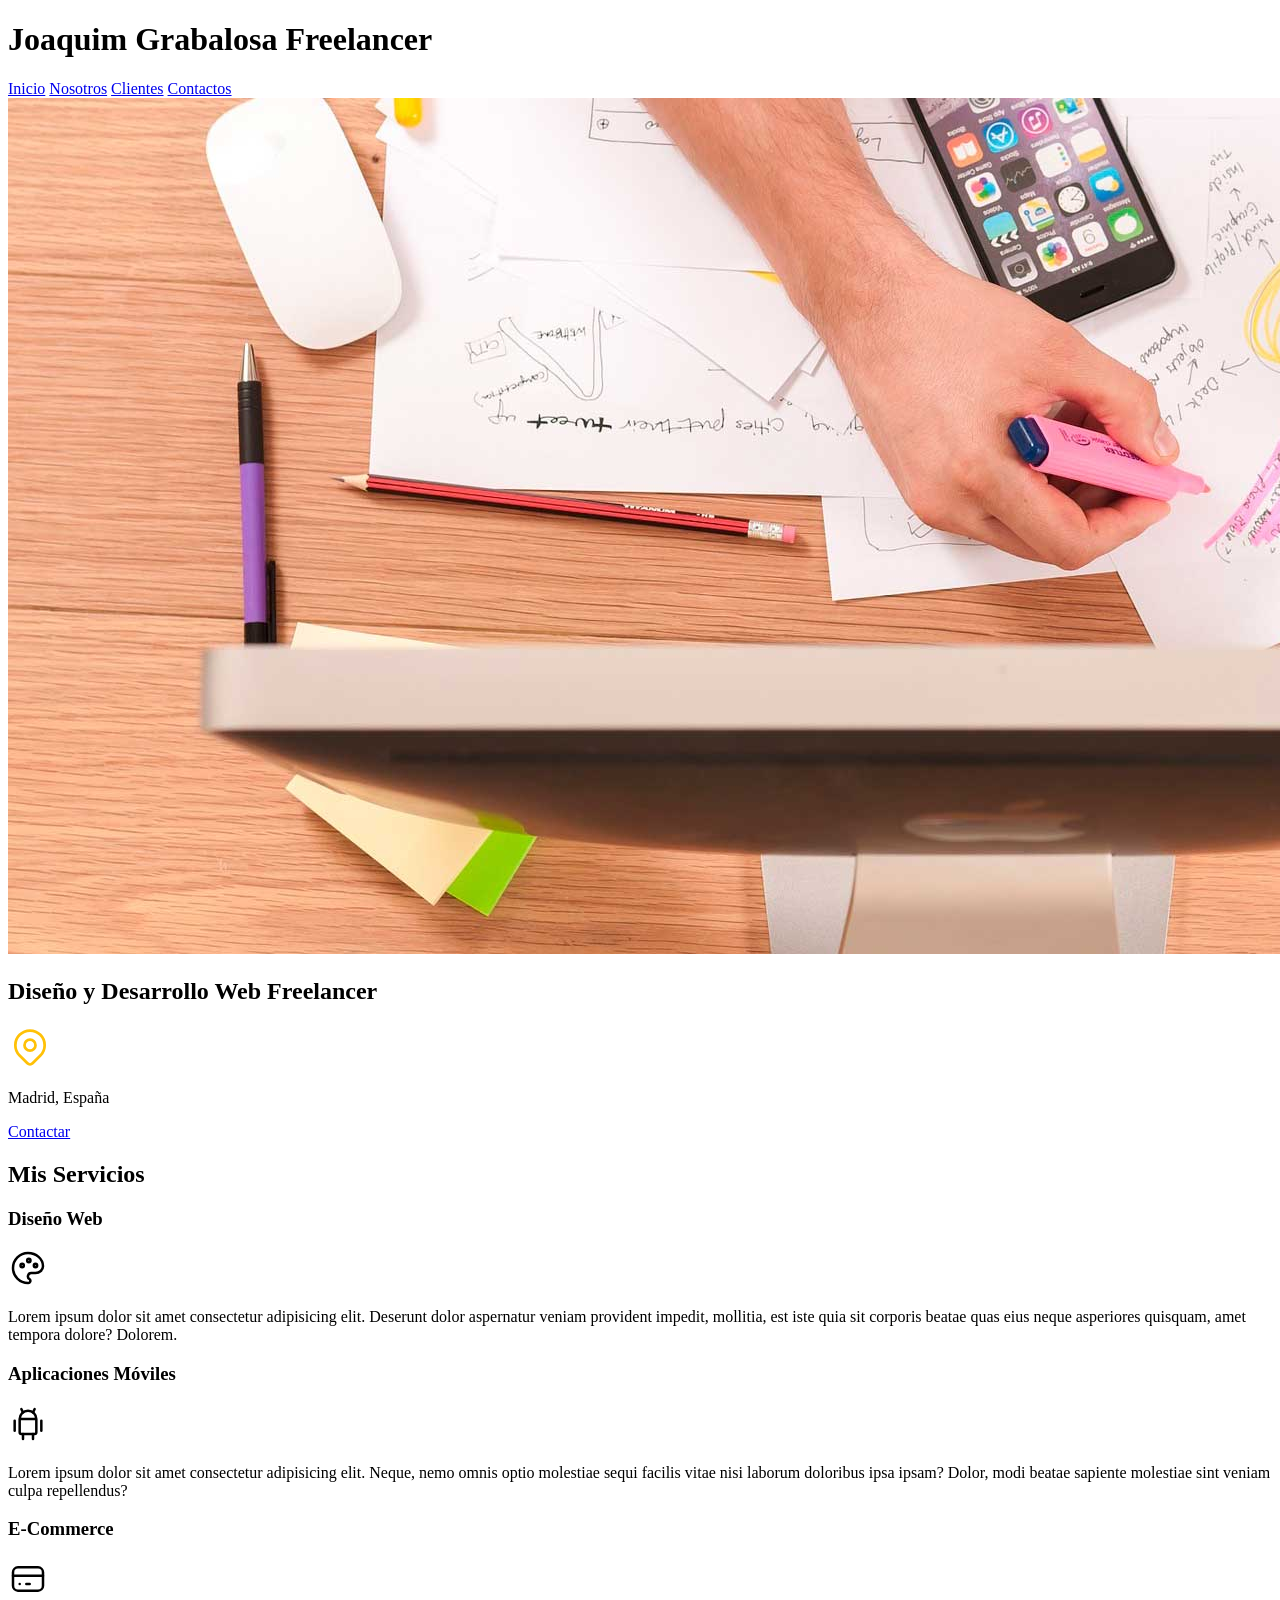
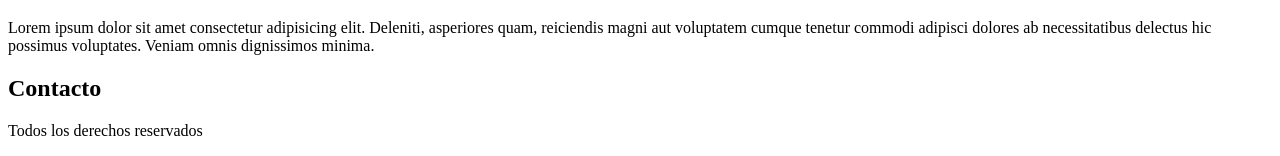
==== index.html @ 0ffbca12 "Html finalizado" ====
<!DOCTYPE html>
<html lang="en">
<head>
    <meta charset="UTF-8">
    <meta name="viewport" content="width=device-width, initial-scale=1.0">
    <title>Diseñador Freelancer</title>
</head>
<body>

    <header>
            <h1>Joaquim Grabalosa Freelancer</h1>
    </header>

    <nav>
        <a href="#">Inicio</a>
        <a href="#">Nosotros</a>
        <a href="#">Clientes</a>
        <a href="#">Contactos</a>
    </nav>

    <img src="img/hero.jpg" alt="">

    <section>
            <h2>Diseño y Desarrollo Web Freelancer</h2>
            
                <svg xmlns="http://www.w3.org/2000/svg" width="44" height="44" viewBox="0 0 24 24" fill="none" stroke="#ffc107" stroke-width="1.5" stroke-linecap="round" stroke-linejoin="round">
                    <path stroke="none" d="M0 0h24v24H0z" fill="none"/>
                    <path d="M9 11a3 3 0 1 0 6 0a3 3 0 0 0 -6 0"/>
                    <path d="M17.657 16.657l-4.243 4.243a2 2 0 0 1 -2.827 0l-4.244 -4.243a8 8 0 1 1 11.314 0"/>
                </svg>
            
            <p>Madrid, España</p>

            <a href="#">Contactar</a>
    </section>

    <main>
        <h2>Mis Servicios</h2>

        <section>
            <h3>Diseño Web</h3>
                <svg xmlns="http://www.w3.org/2000/svg" width="40" height="40" viewBox="0 0 24 24" fill="none" stroke="currentColor" stroke-width="1.5" stroke-linecap="round" stroke-linejoin="round" class="icon icon-tabler icons-tabler-outline icon-tabler-palette">
                    <path stroke="none" d="M0 0h24v24H0z" fill="none" />
                    <path d="M12 21a9 9 0 0 1 0 -18c4.97 0 9 3.582 9 8c0 1.06 -.474 2.078 -1.318 2.828c-.844 .75 -1.989 1.172 -3.182 1.172h-2.5a2 2 0 0 0 -1 3.75a1.3 1.3 0 0 1 -1 2.25" />
                    <path d="M7.5 10.5a1 1 0 1 0 2 0a1 1 0 1 0 -2 0" />
                    <path d="M11.5 7.5a1 1 0 1 0 2 0a1 1 0 1 0 -2 0" />
                    <path d="M15.5 10.5a1 1 0 1 0 2 0a1 1 0 1 0 -2 0" />
                </svg>
            <p>Lorem ipsum dolor sit amet consectetur adipisicing elit. Deserunt dolor aspernatur veniam provident impedit, mollitia, est iste quia sit corporis beatae quas eius neque asperiores quisquam, amet tempora dolore? Dolorem.</p>
        </section>

        <section>
            <h3>Aplicaciones Móviles</h3>

                <svg xmlns="http://www.w3.org/2000/svg" width="40" height="40" viewBox="0 0 24 24" fill="none" stroke="currentColor" stroke-width="1.5" stroke-linecap="round" stroke-linejoin="round" class="icon icon-tabler icons-tabler-outline icon-tabler-brand-android">
                    <path stroke="none" d="M0 0h24v24H0z" fill="none" />
                    <path d="M4 10l0 6" />
                    <path d="M20 10l0 6" />
                    <path d="M7 9h10v8a1 1 0 0 1 -1 1h-8a1 1 0 0 1 -1 -1v-8a5 5 0 0 1 10 0" />
                    <path d="M8 3l1 2" />
                    <path d="M16 3l-1 2" />
                    <path d="M9 18l0 3" />
                    <path d="M15 18l0 3" />
                </svg>
                
            <p>Lorem ipsum dolor sit amet consectetur adipisicing elit. Neque, nemo omnis optio molestiae sequi facilis vitae nisi laborum doloribus ipsa ipsam? Dolor, modi beatae sapiente molestiae sint veniam culpa repellendus?</p>
        </section>

        <section>
            <h3>E-Commerce</h3>

                <svg xmlns="http://www.w3.org/2000/svg" width="40" height="40" viewBox="0 0 24 24" fill="none" stroke="currentColor" stroke-width="1.5" stroke-linecap="round" stroke-linejoin="round" class="icon icon-tabler icons-tabler-outline icon-tabler-credit-card">
                    <path stroke="none" d="M0 0h24v24H0z" fill="none" />
                    <path d="M3 8a3 3 0 0 1 3 -3h12a3 3 0 0 1 3 3v8a3 3 0 0 1 -3 3h-12a3 3 0 0 1 -3 -3l0 -8" />
                    <path d="M3 10l18 0" />
                    <path d="M7 15l.01 0" />
                    <path d="M11 15l2 0" />
                </svg>

            <p>Lorem ipsum dolor sit amet consectetur adipisicing elit. Deleniti, asperiores quam, reiciendis magni aut voluptatem cumque tenetur commodi adipisci dolores ab necessitatibus delectus hic possimus voluptates. Veniam omnis dignissimos minima.</p>
        </section>
    </main>

    <section>
        <h2>Contacto</h2>
    </section>

    <footer>
        <p>Todos los derechos reservados</p>
    </footer>
   

</body>
</html>
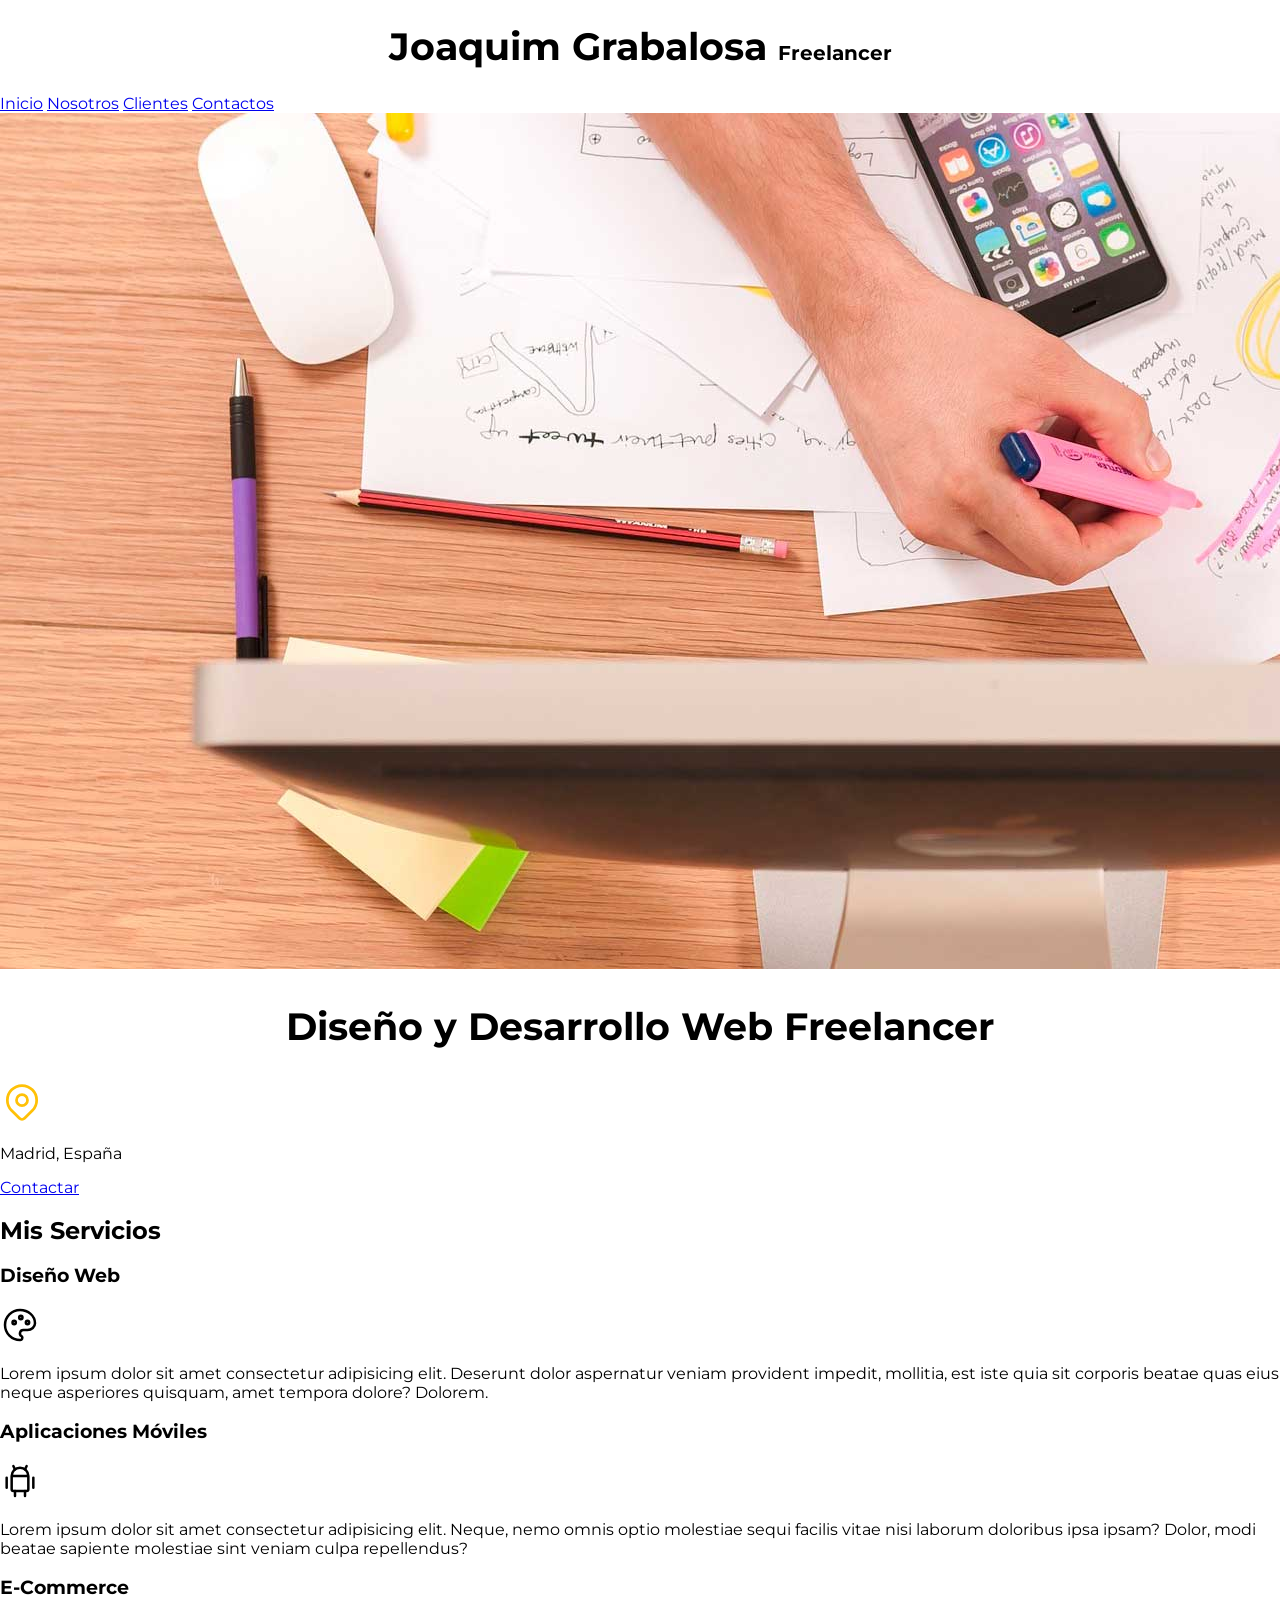
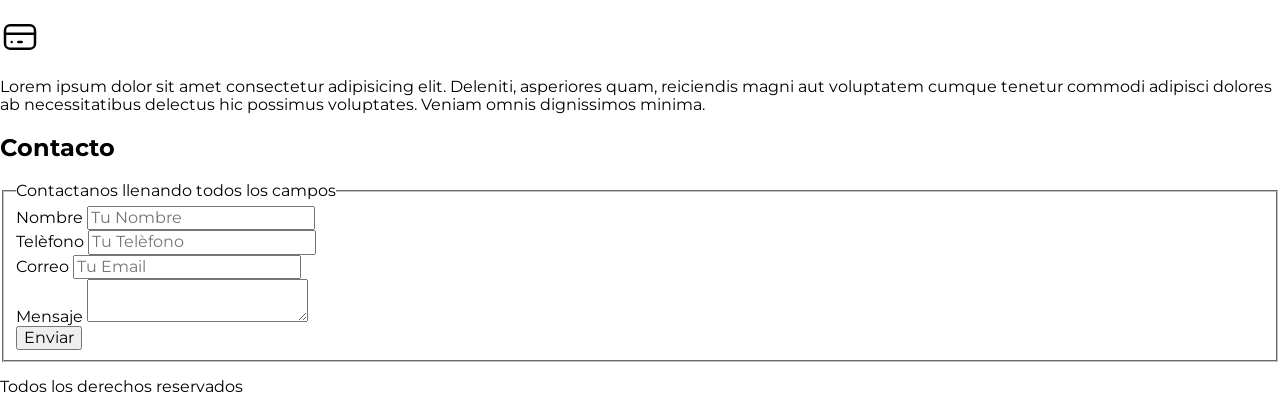
==== commit 7487782b: "Primeros pasos de css, normalize y funetes" ====
--- a/index.html
+++ b/index.html
@@ -4,11 +4,17 @@
     <meta charset="UTF-8">
     <meta name="viewport" content="width=device-width, initial-scale=1.0">
     <title>Diseñador Freelancer</title>
+    <link rel="stylesheet" href="css/normalaize.css">
+    <link rel="preconnect" href="https://fonts.googleapis.com">
+    <link rel="preconnect" href="https://fonts.gstatic.com" crossorigin>
+    <link href="https://fonts.googleapis.com/css2?family=Montserrat:wght@400;700&display=swap" rel="stylesheet">
+    <link rel="preload" href="css/style.css" as="style">
+    <link rel="stylesheet" href="css/style.css">
 </head>
 <body>
 
     <header>
-            <h1>Joaquim Grabalosa Freelancer</h1>
+            <h1 class="titulo">Joaquim Grabalosa <span>Freelancer</span></h1>
     </header>
 
     <nav>
@@ -21,7 +27,7 @@
     <img src="img/hero.jpg" alt="">
 
     <section>
-            <h2>Diseño y Desarrollo Web Freelancer</h2>
+            <h2 class="titulo">Diseño y Desarrollo Web Freelancer</h2>
             
                 <svg xmlns="http://www.w3.org/2000/svg" width="44" height="44" viewBox="0 0 24 24" fill="none" stroke="#ffc107" stroke-width="1.5" stroke-linecap="round" stroke-linejoin="round">
                     <path stroke="none" d="M0 0h24v24H0z" fill="none"/>
@@ -83,6 +89,38 @@
 
     <section>
         <h2>Contacto</h2>
+        
+        <form>
+            <fieldset>
+                <legend>Contactanos llenando todos los campos</legend>
+
+                <div>
+                    <label>Nombre</label>
+                    <input type="text" placeholder="Tu Nombre"/>
+                </div>
+                
+                <div>
+                    <label>Telèfono</label>
+                    <input type="tel" placeholder="Tu Telèfono"/>
+                </div>
+
+                <div>
+                    <label>Correo</label>
+                    <input type="email" placeholder="Tu Email">
+                </div>    
+                
+                <div>
+                    <label>Mensaje</label>
+                    <textarea></textarea>
+                </div>
+
+                <div>
+                    <input type="submit" value="Enviar">
+                </div>
+
+            </fieldset>
+        </form>
+
     </section>
 
     <footer>
--- a/css/normalaize.css
+++ b/css/normalaize.css
@@ -0,0 +1,349 @@
+/*! normalize.css v8.0.1 | MIT License | github.com/necolas/normalize.css */
+
+/* Document
+   ========================================================================== */
+
+/**
+ * 1. Correct the line height in all browsers.
+ * 2. Prevent adjustments of font size after orientation changes in iOS.
+ */
+
+html {
+  line-height: 1.15; /* 1 */
+  -webkit-text-size-adjust: 100%; /* 2 */
+}
+
+/* Sections
+   ========================================================================== */
+
+/**
+ * Remove the margin in all browsers.
+ */
+
+body {
+  margin: 0;
+}
+
+/**
+ * Render the `main` element consistently in IE.
+ */
+
+main {
+  display: block;
+}
+
+/**
+ * Correct the font size and margin on `h1` elements within `section` and
+ * `article` contexts in Chrome, Firefox, and Safari.
+ */
+
+h1 {
+  font-size: 2em;
+  margin: 0.67em 0;
+}
+
+/* Grouping content
+   ========================================================================== */
+
+/**
+ * 1. Add the correct box sizing in Firefox.
+ * 2. Show the overflow in Edge and IE.
+ */
+
+hr {
+  box-sizing: content-box; /* 1 */
+  height: 0; /* 1 */
+  overflow: visible; /* 2 */
+}
+
+/**
+ * 1. Correct the inheritance and scaling of font size in all browsers.
+ * 2. Correct the odd `em` font sizing in all browsers.
+ */
+
+pre {
+  font-family: monospace, monospace; /* 1 */
+  font-size: 1em; /* 2 */
+}
+
+/* Text-level semantics
+   ========================================================================== */
+
+/**
+ * Remove the gray background on active links in IE 10.
+ */
+
+a {
+  background-color: transparent;
+}
+
+/**
+ * 1. Remove the bottom border in Chrome 57-
+ * 2. Add the correct text decoration in Chrome, Edge, IE, Opera, and Safari.
+ */
+
+abbr[title] {
+  border-bottom: none; /* 1 */
+  text-decoration: underline; /* 2 */
+  text-decoration: underline dotted; /* 2 */
+}
+
+/**
+ * Add the correct font weight in Chrome, Edge, and Safari.
+ */
+
+b,
+strong {
+  font-weight: bolder;
+}
+
+/**
+ * 1. Correct the inheritance and scaling of font size in all browsers.
+ * 2. Correct the odd `em` font sizing in all browsers.
+ */
+
+code,
+kbd,
+samp {
+  font-family: monospace, monospace; /* 1 */
+  font-size: 1em; /* 2 */
+}
+
+/**
+ * Add the correct font size in all browsers.
+ */
+
+small {
+  font-size: 80%;
+}
+
+/**
+ * Prevent `sub` and `sup` elements from affecting the line height in
+ * all browsers.
+ */
+
+sub,
+sup {
+  font-size: 75%;
+  line-height: 0;
+  position: relative;
+  vertical-align: baseline;
+}
+
+sub {
+  bottom: -0.25em;
+}
+
+sup {
+  top: -0.5em;
+}
+
+/* Embedded content
+   ========================================================================== */
+
+/**
+ * Remove the border on images inside links in IE 10.
+ */
+
+img {
+  border-style: none;
+}
+
+/* Forms
+   ========================================================================== */
+
+/**
+ * 1. Change the font styles in all browsers.
+ * 2. Remove the margin in Firefox and Safari.
+ */
+
+button,
+input,
+optgroup,
+select,
+textarea {
+  font-family: inherit; /* 1 */
+  font-size: 100%; /* 1 */
+  line-height: 1.15; /* 1 */
+  margin: 0; /* 2 */
+}
+
+/**
+ * Show the overflow in IE.
+ * 1. Show the overflow in Edge.
+ */
+
+button,
+input { /* 1 */
+  overflow: visible;
+}
+
+/**
+ * Remove the inheritance of text transform in Edge, Firefox, and IE.
+ * 1. Remove the inheritance of text transform in Firefox.
+ */
+
+button,
+select { /* 1 */
+  text-transform: none;
+}
+
+/**
+ * Correct the inability to style clickable types in iOS and Safari.
+ */
+
+button,
+[type="button"],
+[type="reset"],
+[type="submit"] {
+  -webkit-appearance: button;
+}
+
+/**
+ * Remove the inner border and padding in Firefox.
+ */
+
+button::-moz-focus-inner,
+[type="button"]::-moz-focus-inner,
+[type="reset"]::-moz-focus-inner,
+[type="submit"]::-moz-focus-inner {
+  border-style: none;
+  padding: 0;
+}
+
+/**
+ * Restore the focus styles unset by the previous rule.
+ */
+
+button:-moz-focusring,
+[type="button"]:-moz-focusring,
+[type="reset"]:-moz-focusring,
+[type="submit"]:-moz-focusring {
+  outline: 1px dotted ButtonText;
+}
+
+/**
+ * Correct the padding in Firefox.
+ */
+
+fieldset {
+  padding: 0.35em 0.75em 0.625em;
+}
+
+/**
+ * 1. Correct the text wrapping in Edge and IE.
+ * 2. Correct the color inheritance from `fieldset` elements in IE.
+ * 3. Remove the padding so developers are not caught out when they zero out
+ *    `fieldset` elements in all browsers.
+ */
+
+legend {
+  box-sizing: border-box; /* 1 */
+  color: inherit; /* 2 */
+  display: table; /* 1 */
+  max-width: 100%; /* 1 */
+  padding: 0; /* 3 */
+  white-space: normal; /* 1 */
+}
+
+/**
+ * Add the correct vertical alignment in Chrome, Firefox, and Opera.
+ */
+
+progress {
+  vertical-align: baseline;
+}
+
+/**
+ * Remove the default vertical scrollbar in IE 10+.
+ */
+
+textarea {
+  overflow: auto;
+}
+
+/**
+ * 1. Add the correct box sizing in IE 10.
+ * 2. Remove the padding in IE 10.
+ */
+
+[type="checkbox"],
+[type="radio"] {
+  box-sizing: border-box; /* 1 */
+  padding: 0; /* 2 */
+}
+
+/**
+ * Correct the cursor style of increment and decrement buttons in Chrome.
+ */
+
+[type="number"]::-webkit-inner-spin-button,
+[type="number"]::-webkit-outer-spin-button {
+  height: auto;
+}
+
+/**
+ * 1. Correct the odd appearance in Chrome and Safari.
+ * 2. Correct the outline style in Safari.
+ */
+
+[type="search"] {
+  -webkit-appearance: textfield; /* 1 */
+  outline-offset: -2px; /* 2 */
+}
+
+/**
+ * Remove the inner padding in Chrome and Safari on macOS.
+ */
+
+[type="search"]::-webkit-search-decoration {
+  -webkit-appearance: none;
+}
+
+/**
+ * 1. Correct the inability to style clickable types in iOS and Safari.
+ * 2. Change font properties to `inherit` in Safari.
+ */
+
+::-webkit-file-upload-button {
+  -webkit-appearance: button; /* 1 */
+  font: inherit; /* 2 */
+}
+
+/* Interactive
+   ========================================================================== */
+
+/*
+ * Add the correct display in Edge, IE 10+, and Firefox.
+ */
+
+details {
+  display: block;
+}
+
+/*
+ * Add the correct display in all browsers.
+ */
+
+summary {
+  display: list-item;
+}
+
+/* Misc
+   ========================================================================== */
+
+/**
+ * Add the correct display in IE 10+.
+ */
+
+template {
+  display: none;
+}
+
+/**
+ * Add the correct display in IE 10.
+ */
+
+[hidden] {
+  display: none;
+}
--- a/css/style.css
+++ b/css/style.css
@@ -0,0 +1,21 @@
+:root {
+    --blanco: #ffffff;
+    --oscuro: #212121;
+    --primario: #ffc107;
+    --secundario: #0097A7;
+    --gris: #757575;
+}
+html {
+    font-size: 62.5%;
+}
+body{
+    font-size: 16px;
+    font-family: "Montserrat", sans-serif;
+}
+.titulo {
+    text-align: center;
+    font-size: 3.8rem;
+}
+.titulo span {
+    font-size: 2rem;
+}
--- a/css/style.css
+++ b/css/style.css
@@ -0,0 +1,21 @@
+:root {
+    --blanco: #ffffff;
+    --oscuro: #212121;
+    --primario: #ffc107;
+    --secundario: #0097A7;
+    --gris: #757575;
+}
+html {
+    font-size: 62.5%;
+}
+body{
+    font-size: 16px;
+    font-family: "Montserrat", sans-serif;
+}
+.titulo {
+    text-align: center;
+    font-size: 3.8rem;
+}
+.titulo span {
+    font-size: 2rem;
+}
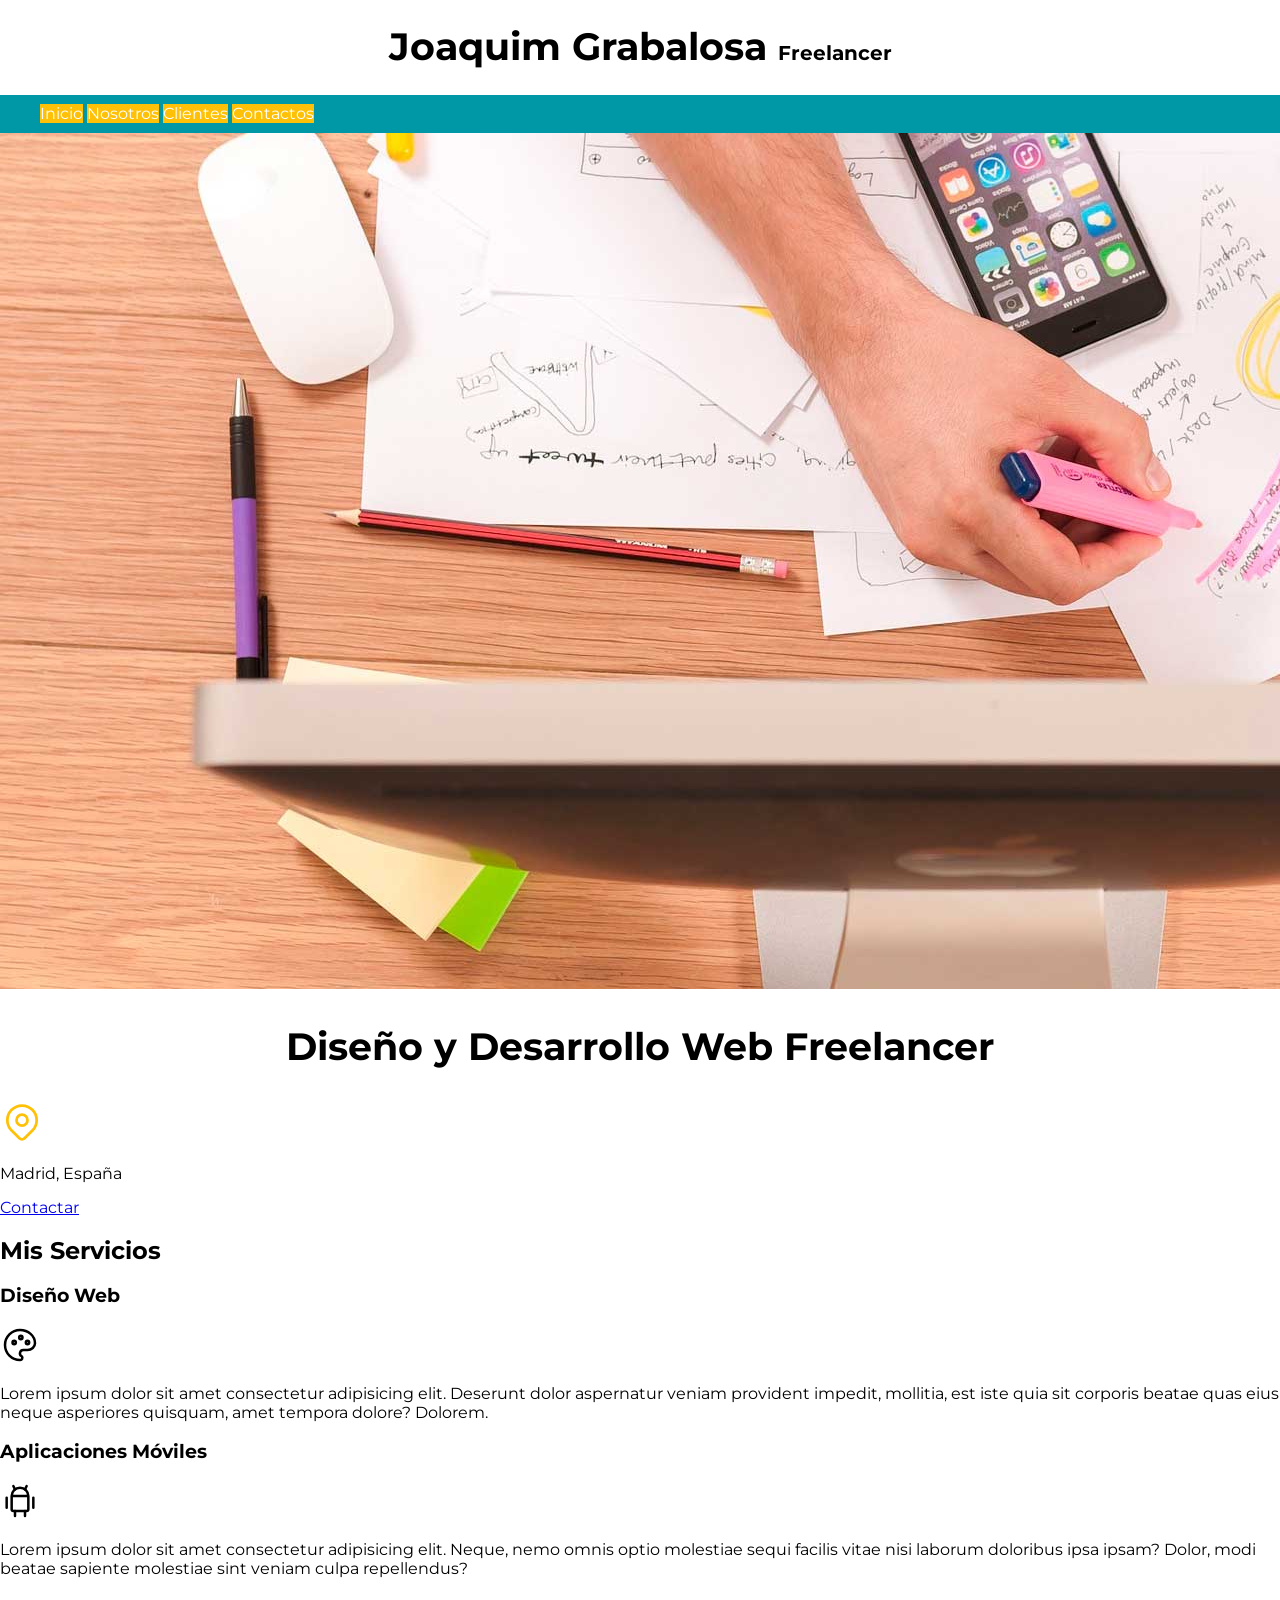
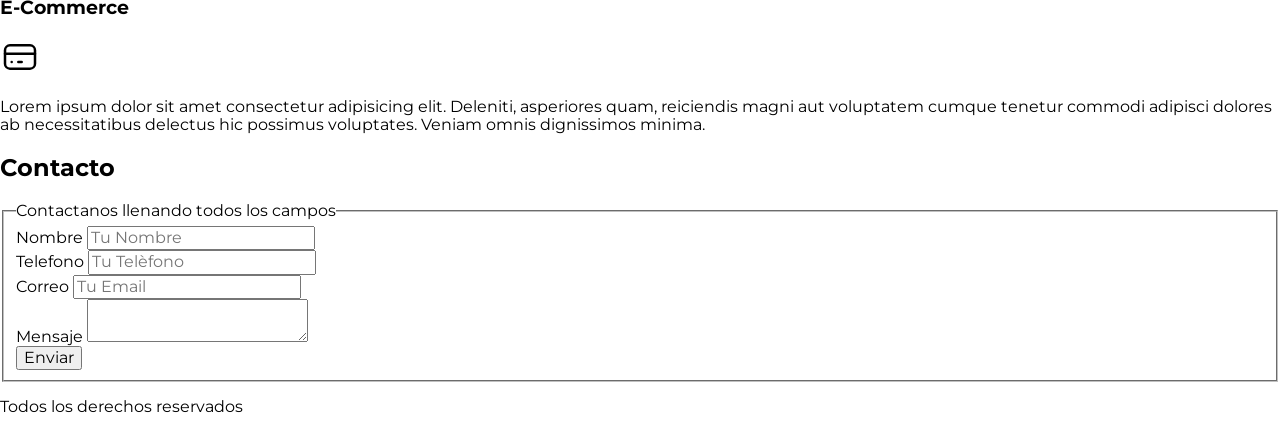
==== commit cf29117f: "Css navegacion" ====
--- a/index.html
+++ b/index.html
@@ -17,12 +17,16 @@
             <h1 class="titulo">Joaquim Grabalosa <span>Freelancer</span></h1>
     </header>
 
-    <nav>
-        <a href="#">Inicio</a>
-        <a href="#">Nosotros</a>
-        <a href="#">Clientes</a>
-        <a href="#">Contactos</a>
-    </nav>
+
+    <div class="nav_bg">    
+        <nav class="navegacion_principal contenedor">
+            <a href="#">Inicio</a>
+            <a href="#">Nosotros</a>
+            <a href="#">Clientes</a>
+            <a href="#">Contactos</a>
+        </nav>
+    </div>
+
 
     <img src="img/hero.jpg" alt="">
 
@@ -100,7 +104,7 @@
                 </div>
                 
                 <div>
-                    <label>Telèfono</label>
+                    <label>Telefono</label>
                     <input type="tel" placeholder="Tu Telèfono"/>
                 </div>
 
--- a/css/style.css
+++ b/css/style.css
@@ -18,4 +18,19 @@
 }
 .titulo span {
     font-size: 2rem;
+}
+.contenedor {
+    width: 120rem;
+    margin: 0 auto 0 auto;
+}
+.nav_bg{
+    background-color: var(--secundario);
+}
+.navegacion_principal {
+    padding: 1rem;
+}
+.navegacion_principal a {
+    background-color: var(--primario);
+    color: var(--blanco);
+    text-decoration: none;
 }
--- a/css/style.css
+++ b/css/style.css
@@ -18,4 +18,19 @@
 }
 .titulo span {
     font-size: 2rem;
+}
+.contenedor {
+    width: 120rem;
+    margin: 0 auto 0 auto;
+}
+.nav_bg{
+    background-color: var(--secundario);
+}
+.navegacion_principal {
+    padding: 1rem;
+}
+.navegacion_principal a {
+    background-color: var(--primario);
+    color: var(--blanco);
+    text-decoration: none;
 }
